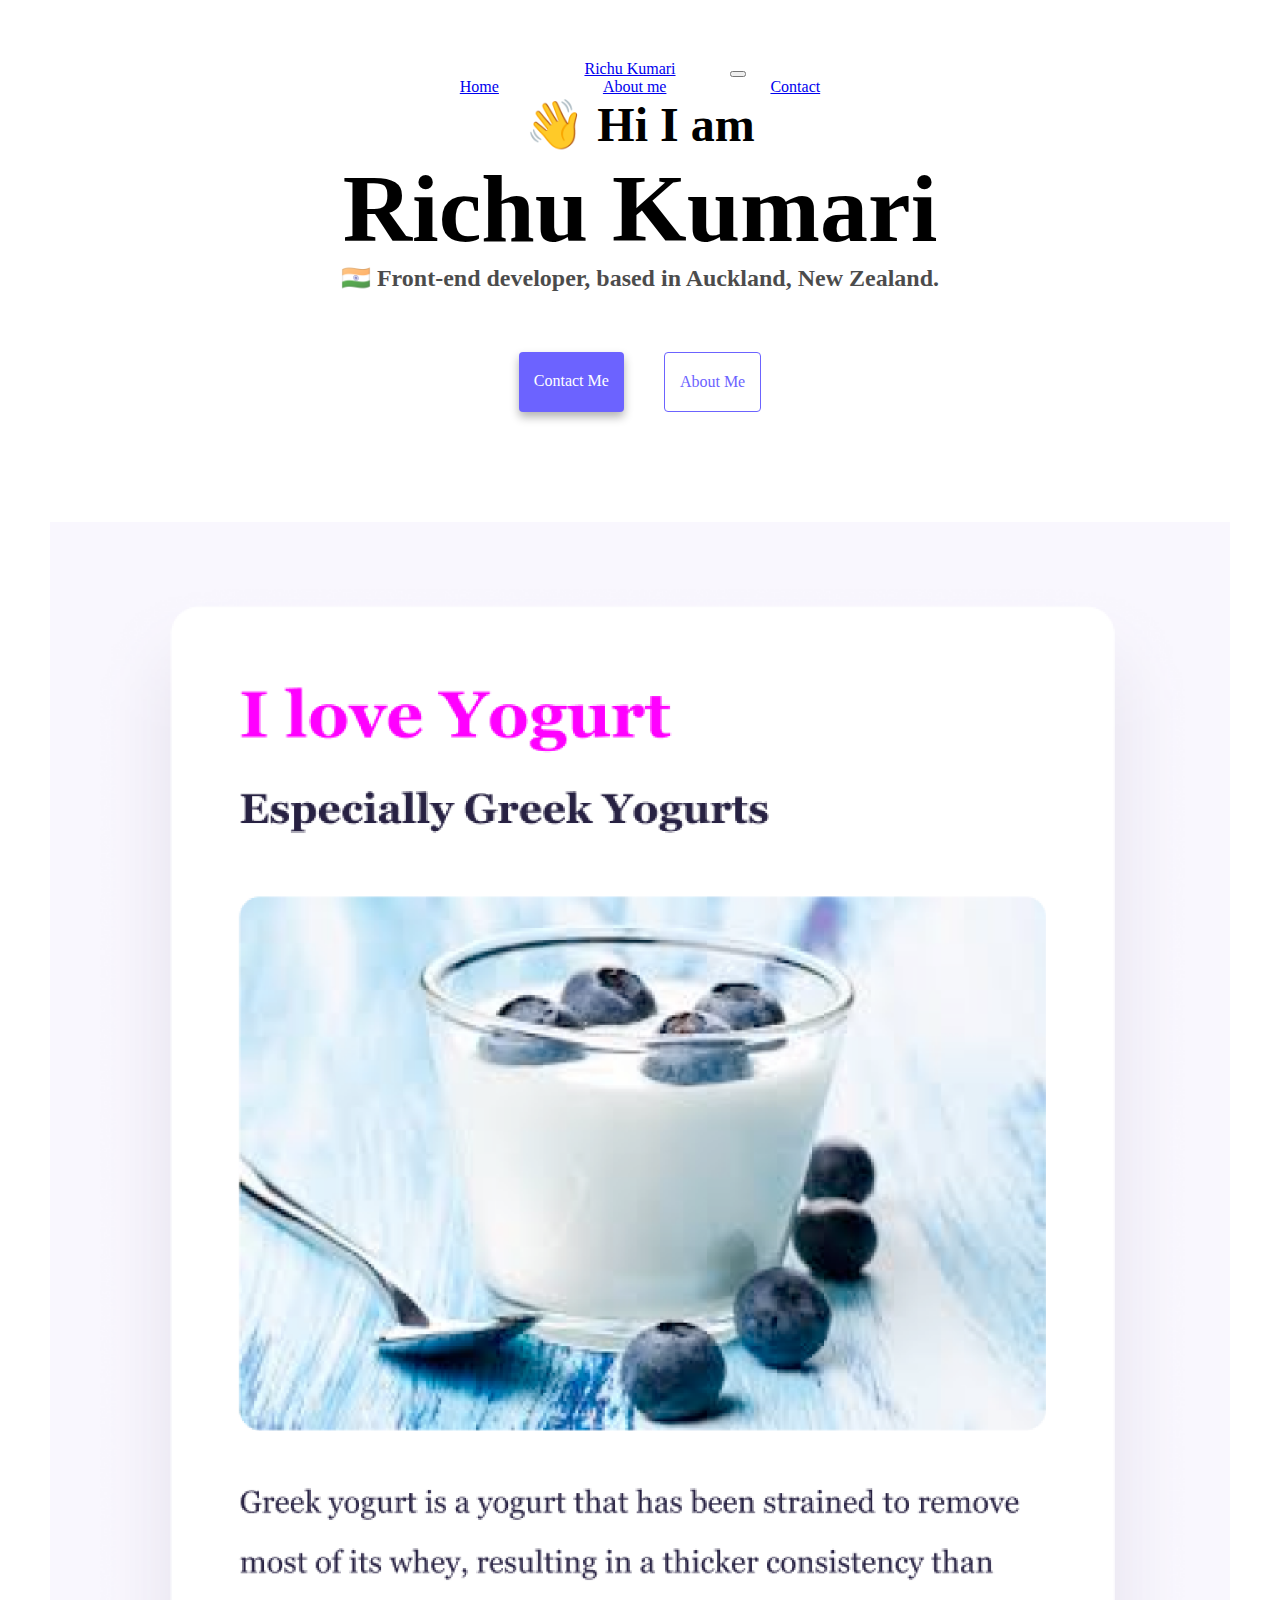
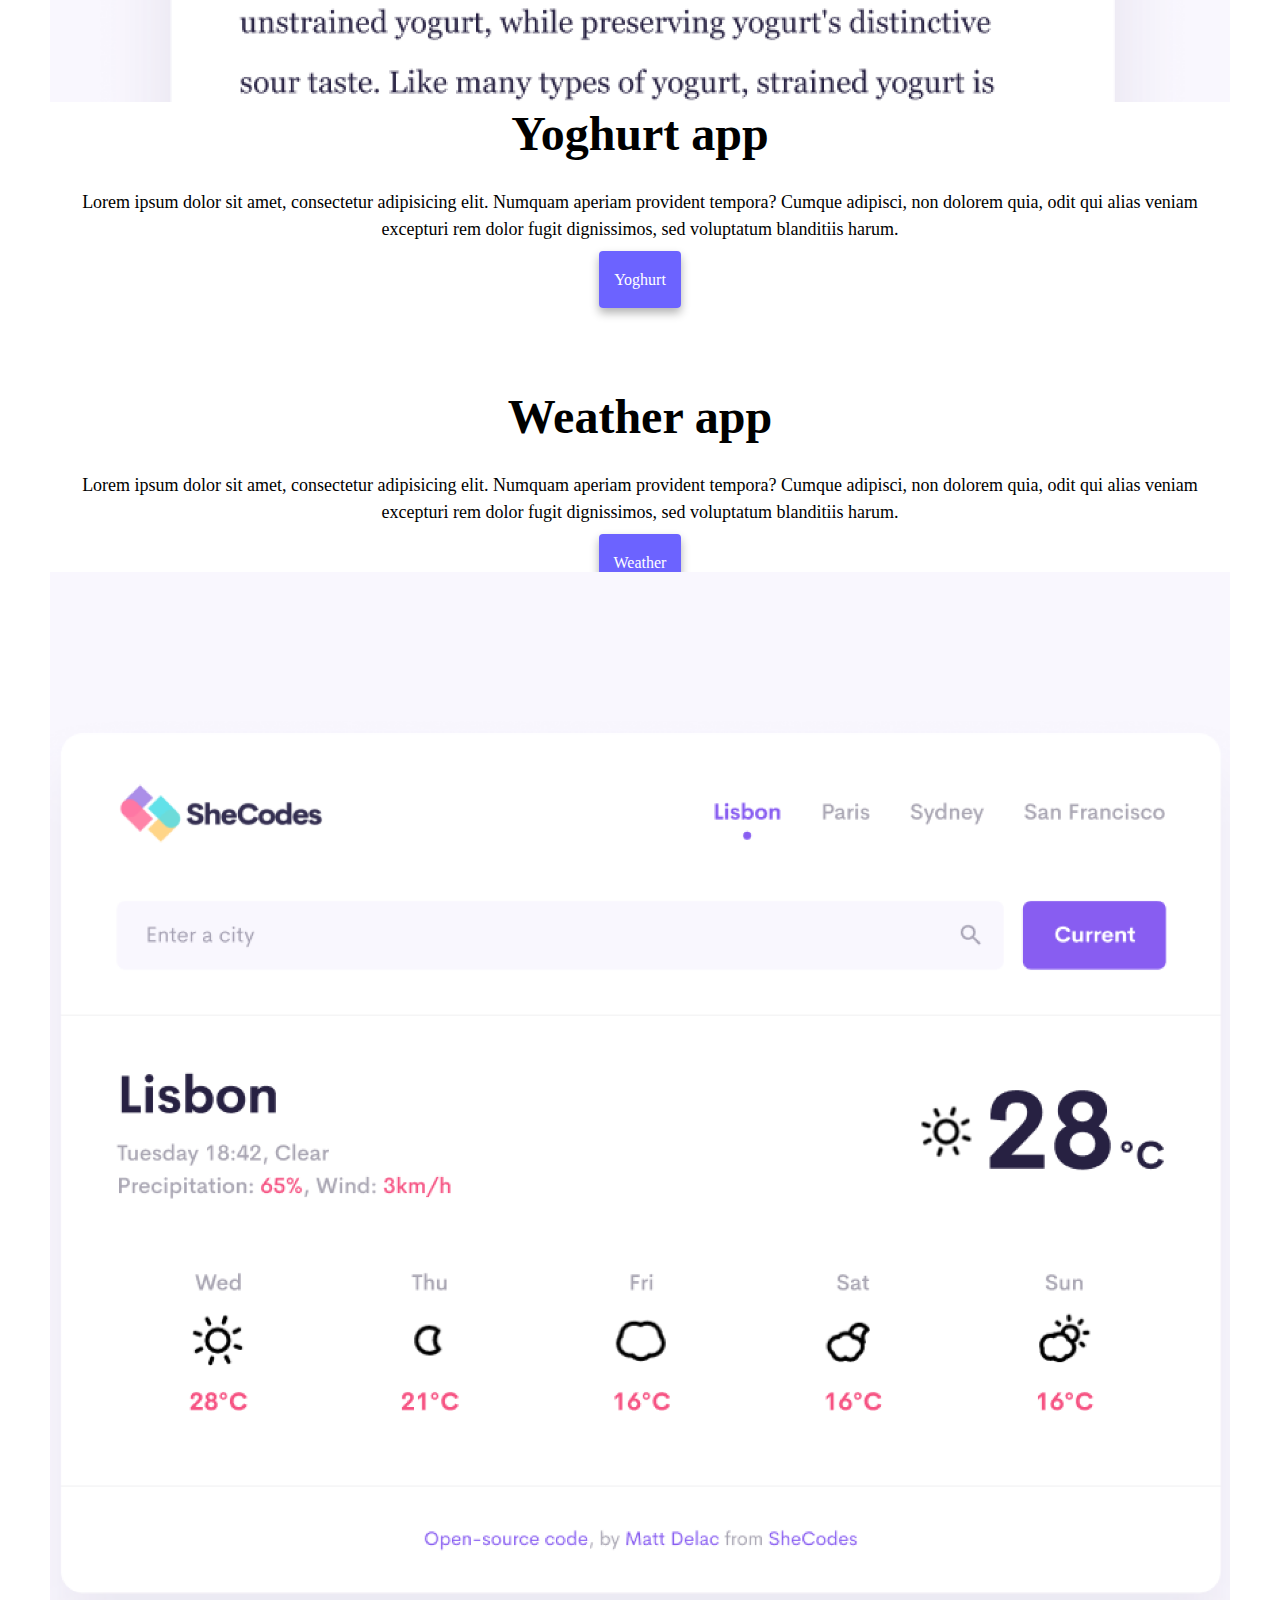
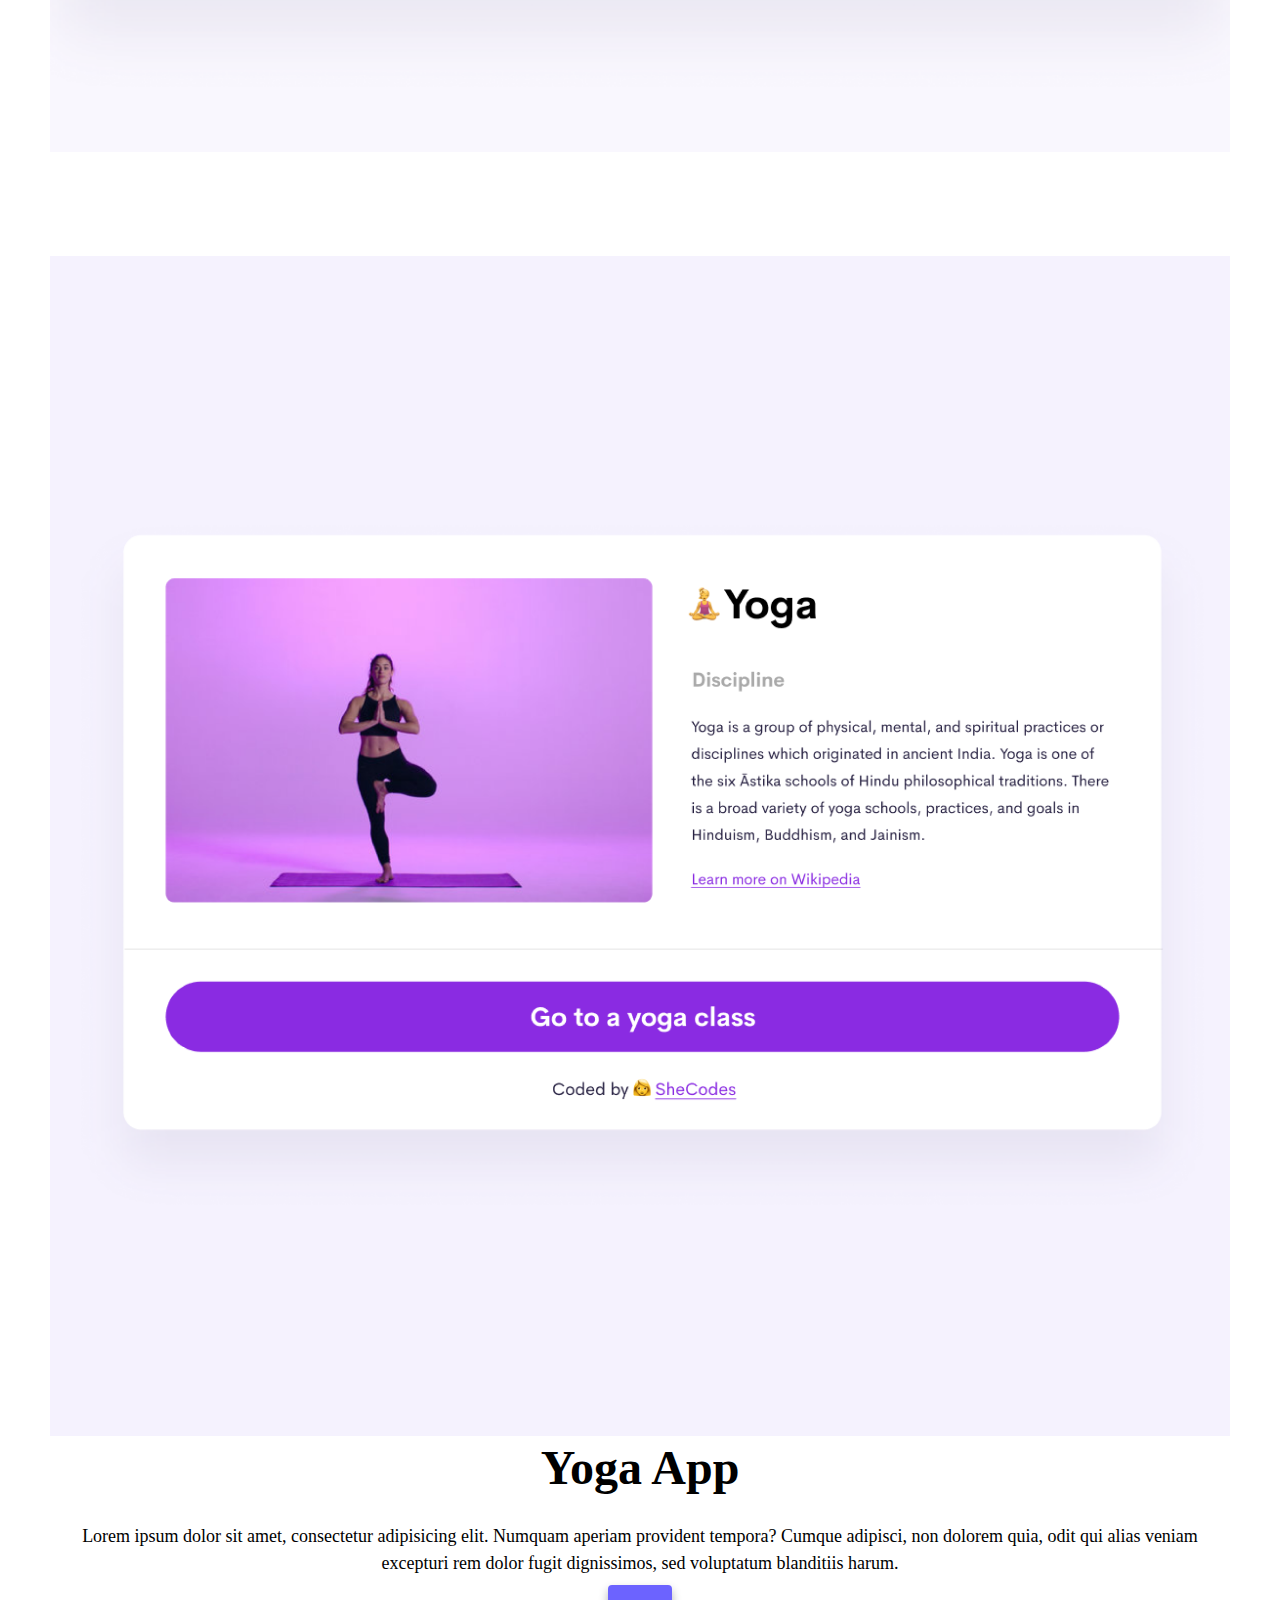
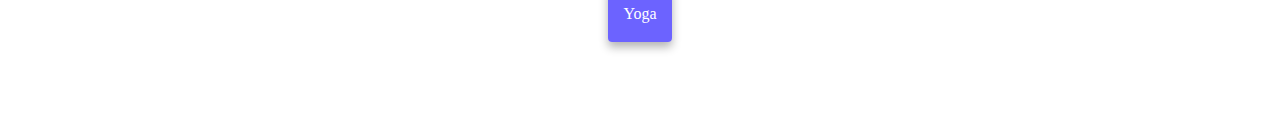
==== index.html @ f568b338 "Initial Commit" ====
<!DOCTYPE html>
<html lang="en">
  <head>
    <meta charset="UTF-8" />
    <meta http-equiv="X-UA-Compatible" content="IE=edge" />
    <meta name="viewport" content="width=device-width, initial-scale=1.0" />
    <title>Richu</title>
    <link rel="stylesheet" href="/css/style.css" />
    <link
      href="https://cdn.jsdelivr.net/npm/bootstrap@5.0.2/dist/css/bootstrap.min.css"
      rel="stylesheet"
      integrity="sha384-EVSTQN3/azprG1Anm3QDgpJLIm9Nao0Yz1ztcQTwFspd3yD65VohhpuuCOmLASjC"
      crossorigin="anonymous"
    />
    <script
      src="https://cdn.jsdelivr.net/npm/bootstrap@5.0.2/dist/js/bootstrap.bundle.min.js"
      integrity="sha384-MrcW6ZMFYlzcLA8Nl+NtUVF0sA7MsXsP1UyJoMp4YLEuNSfAP+JcXn/tWtIaxVXM"
      crossorigin="anonymous"
    ></script>
  </head>
  <body>
    <nav class="navbar navbar-colapse navbar-expand-lg navbar-light bg-light">
      <div class="container-fluid">
        <a class="navbar-brand" href="#">Richu Kumari</a>
        <button
          class="navbar-toggler"
          type="button"
          data-bs-toggle="collapse"
          data-bs-target="#navbarNavAltMarkup"
          aria-controls="navbarNavAltMarkup"
          aria-expanded="false"
          aria-label="Toggle navigation"
        >
          <span class="navbar-toggler-icon"></span>
        </button>
        <div class="collapse navbar-collapse" id="navbarNavAltMarkup">
          <div class="navbar-nav">
            <a class="nav-link active" aria-current="page" href="index.html"
              >Home</a
            >
            <a class="nav-link" href="about.html">About me</a>
            <a class="nav-link" href="about.html#contact">Contact</a>
          </div>
        </div>
      </div>
    </nav>

    <h2 >👋 Hi I am</h2>
    <h1>Richu Kumari</h1>
    <h3>
      🇮🇳 Front-end developer, based in Auckland, New Zealand.
    </h3>
    <div class="navigation-links">
      <a href="about.html#contact" class="contact-link">Contact me</a>
      <a href="about.html" class="about-link">About me</a>
    </div>
    
      <div class="navigation-links">
          <div class="container">
        <div class="row">
          <div class="col-6">
            <img
              src="images/yogurt.png"
              class="img-fluid rounded shadow-sm p-2"
            />
          </div>
          <div class="col-6">
              <h2 class="mb-3">Yoghurt app</h2>
            <p>
              Lorem ipsum dolor sit amet, consectetur adipisicing elit. Numquam
              aperiam provident tempora? Cumque adipisci, non dolorem quia, odit
              qui alias veniam excepturi rem dolor fugit dignissimos, sed
              voluptatum blanditiis harum.
            </p>
            <a
              href="https://s3.amazonaws.com/shecodesio-production/challenge_submissions/files/000/181/705/original/yoghurt.html?1608095845"
              class="contact-link"
              >Yoghurt
            </a>
          </div>
        </div>
        <div class="row">
          <div class="col-6">
              <h2 class="mb-3">Weather app</h2>
            <p>
              Lorem ipsum dolor sit amet, consectetur adipisicing elit. Numquam
              aperiam provident tempora? Cumque adipisci, non dolorem quia, odit
              qui alias veniam excepturi rem dolor fugit dignissimos, sed
              voluptatum blanditiis harum.
            </p>
            <a
              href="https://eager-ardinghelli-cf30e8.netlify.app"
              class="contact-link"
              >Weather</a
            >
          </div>
          <div class="col-6">
              <img
              src="images/weather.png"
              class="img-fluid rounded shadow-sm p-2"
            />
          </div>
            
          </div>
          <div class="row">
              <div class="col-6">
                <img
                  src="images/yoga.png"
                  class="img-fluid rounded shadow-sm p-2"
                />
              </div>
              <div class="col-6">
                  <h2 class="mb-3">Yoga App</h2>
                <p>
                  Lorem ipsum dolor sit amet, consectetur adipisicing elit. Numquam
                  aperiam provident tempora? Cumque adipisci, non dolorem quia, odit
                  qui alias veniam excepturi rem dolor fugit dignissimos, sed
                  voluptatum blanditiis harum.
                </p>
                <a
                  href="https://s3.amazonaws.com/shecodesio-production/challenge_submissions/files/000/181/705/original/yoghurt.html?1608095845"
                  class="contact-link"
                  >Yoga
                </a>
              </div>
            </div>
        </div>
      </div>
    </div>
  </body>
</html>
---- css/style.css ----
:root {
    --primary-color: #6c63ff;
    --secondary-color: #f5f2fe;
    --box-shadow: 0 5px 10px rgba(0, 0, 0, 0.3);
  }
  
  body {
    margin: 60px auto;
    width: 100%;
    text-align: center;
  }
  
  h1,
  h2,
  h3 {
    text-align: center;
    margin: 0;
  }
  
  h1 {
    font-size: 96px;
  }
  
  h2 {
    font-size: 48px;
  }
  
  h3 {
    font-size: 24px;
    opacity: 0.7;
  }
  
  p {
    padding: 10px;
  
    border-radius: 4px;
    font-size: 18px;
    line-height: 1.5;
    text-align: center;
  }
  a {
    padding: 50px;
  }
  
  .navigation-links {
    display: flex;
    margin-top: 40px;
    justify-content: center;
  }
  
  .navigation-links a {
    margin: 20px;
    border-radius: 4px;
    padding: 20px 15px;
    text-decoration: none;
    text-transform: capitalize;
  }
  
  .contact-link {
    background: var(--primary-color);
    box-shadow: var(--box-shadow);
    color: white;
  }
  
  .about-link {
    color: var(--primary-color);
    border: 1px solid var(--primary-color);
  }
  
  .homepage-link {
    color: var(--primary-color);
    text-align: center;
    display: block;
  }
  
  .about-paragraphs {
    display: flex;
    margin: 30px 0;
  }
  
  .about-paragraphs p {
    margin: 10px;
  }
  
  .email-link {
    display: flex;
    justify-content: center;
    color: var(--primary-color);
    font-size: 28px;
    text-decoration: none;
  }
  
  .email-link:hover {
    text-decoration: underline;
  }
  img {
    width: 100%;
    height: auto;
  }
  
  .navbar-collapse {
    flex-basis: 100%;
    flex-grow: 1;
    align-items: center;
  }
  .row {
    padding: 50px;
  }
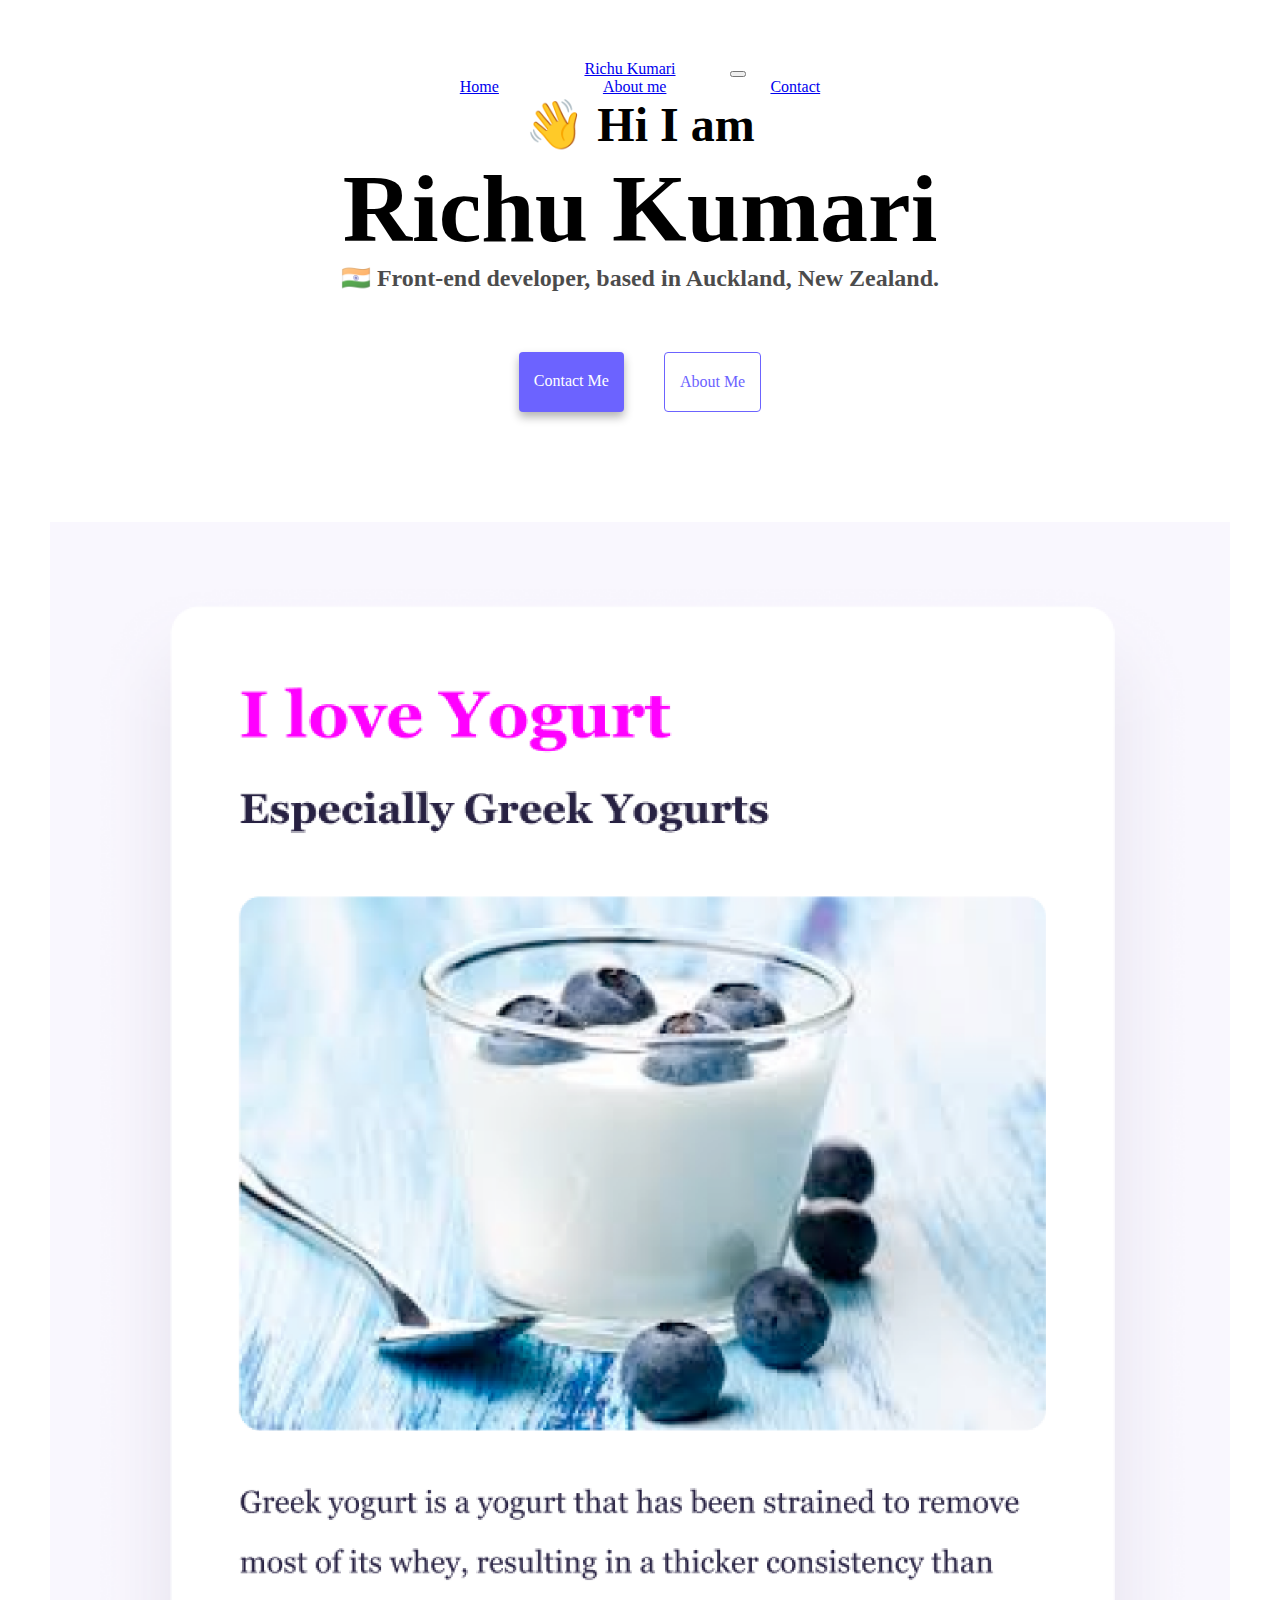
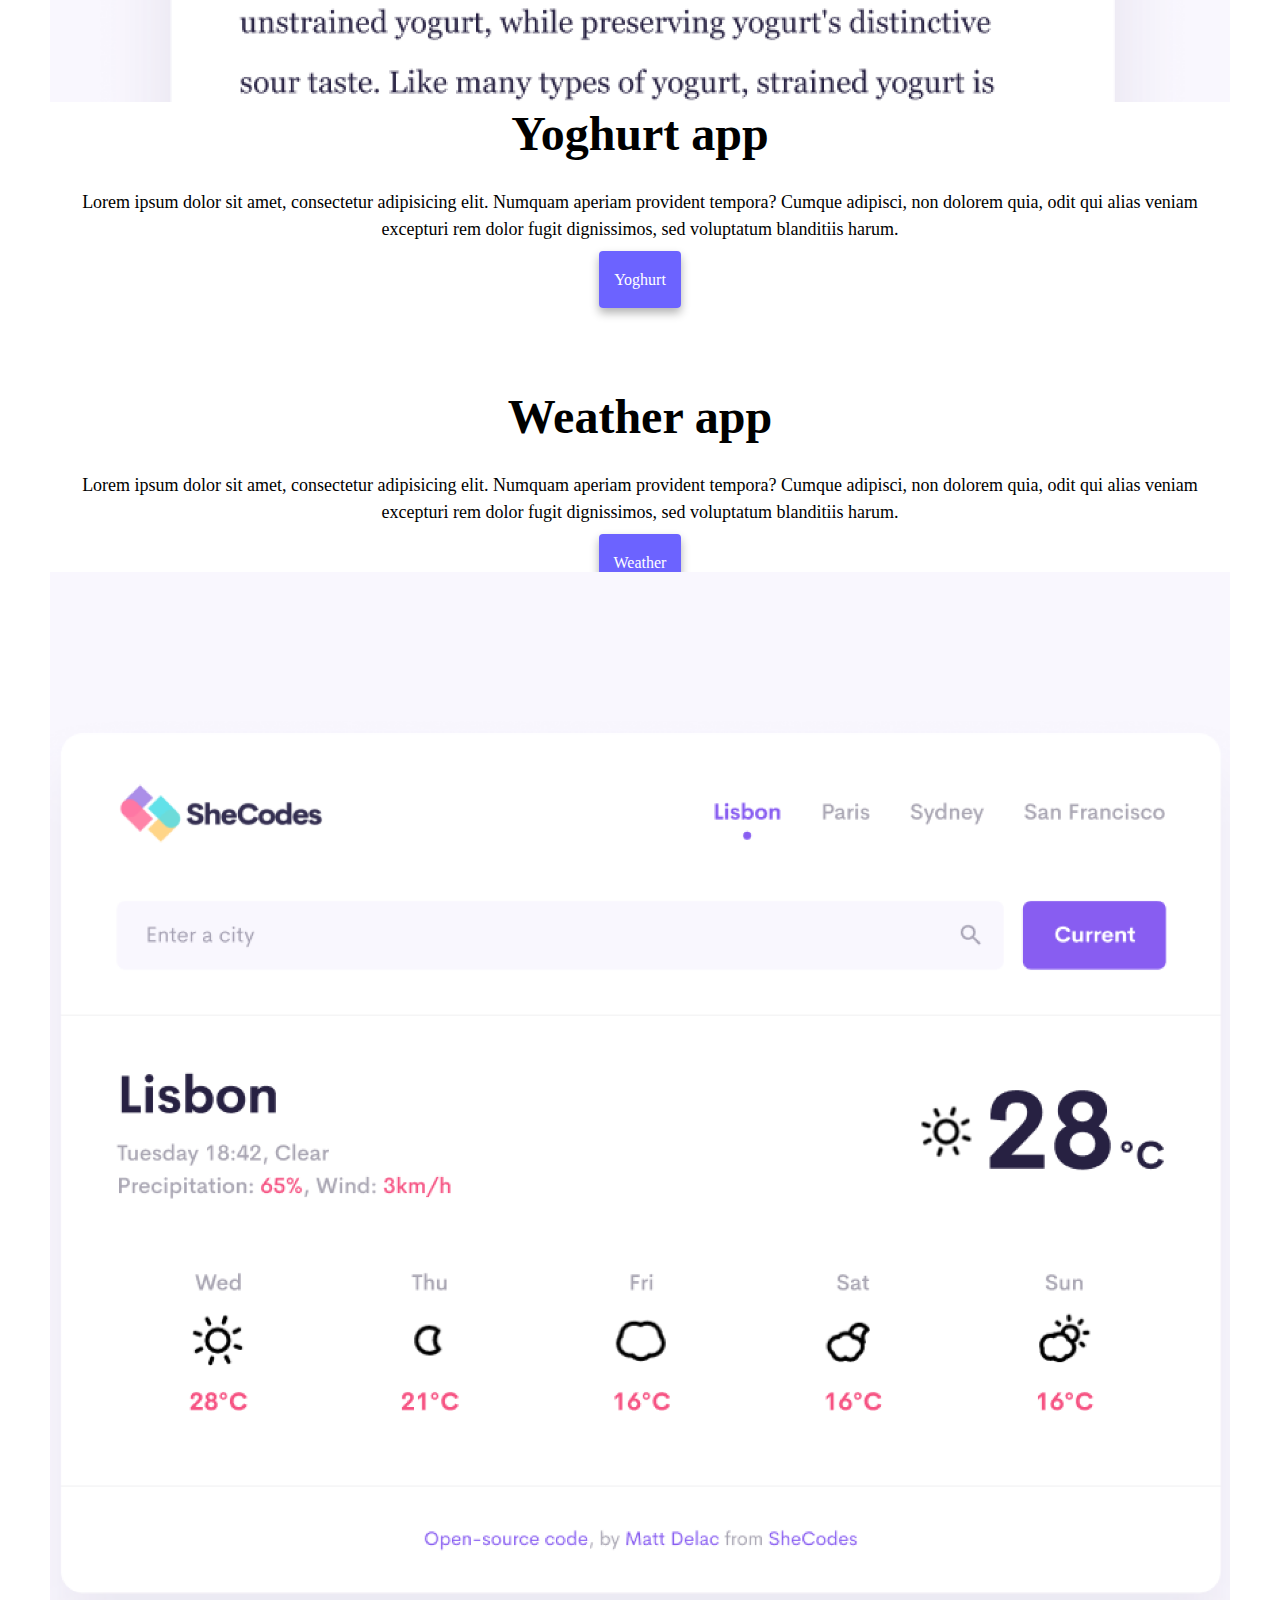
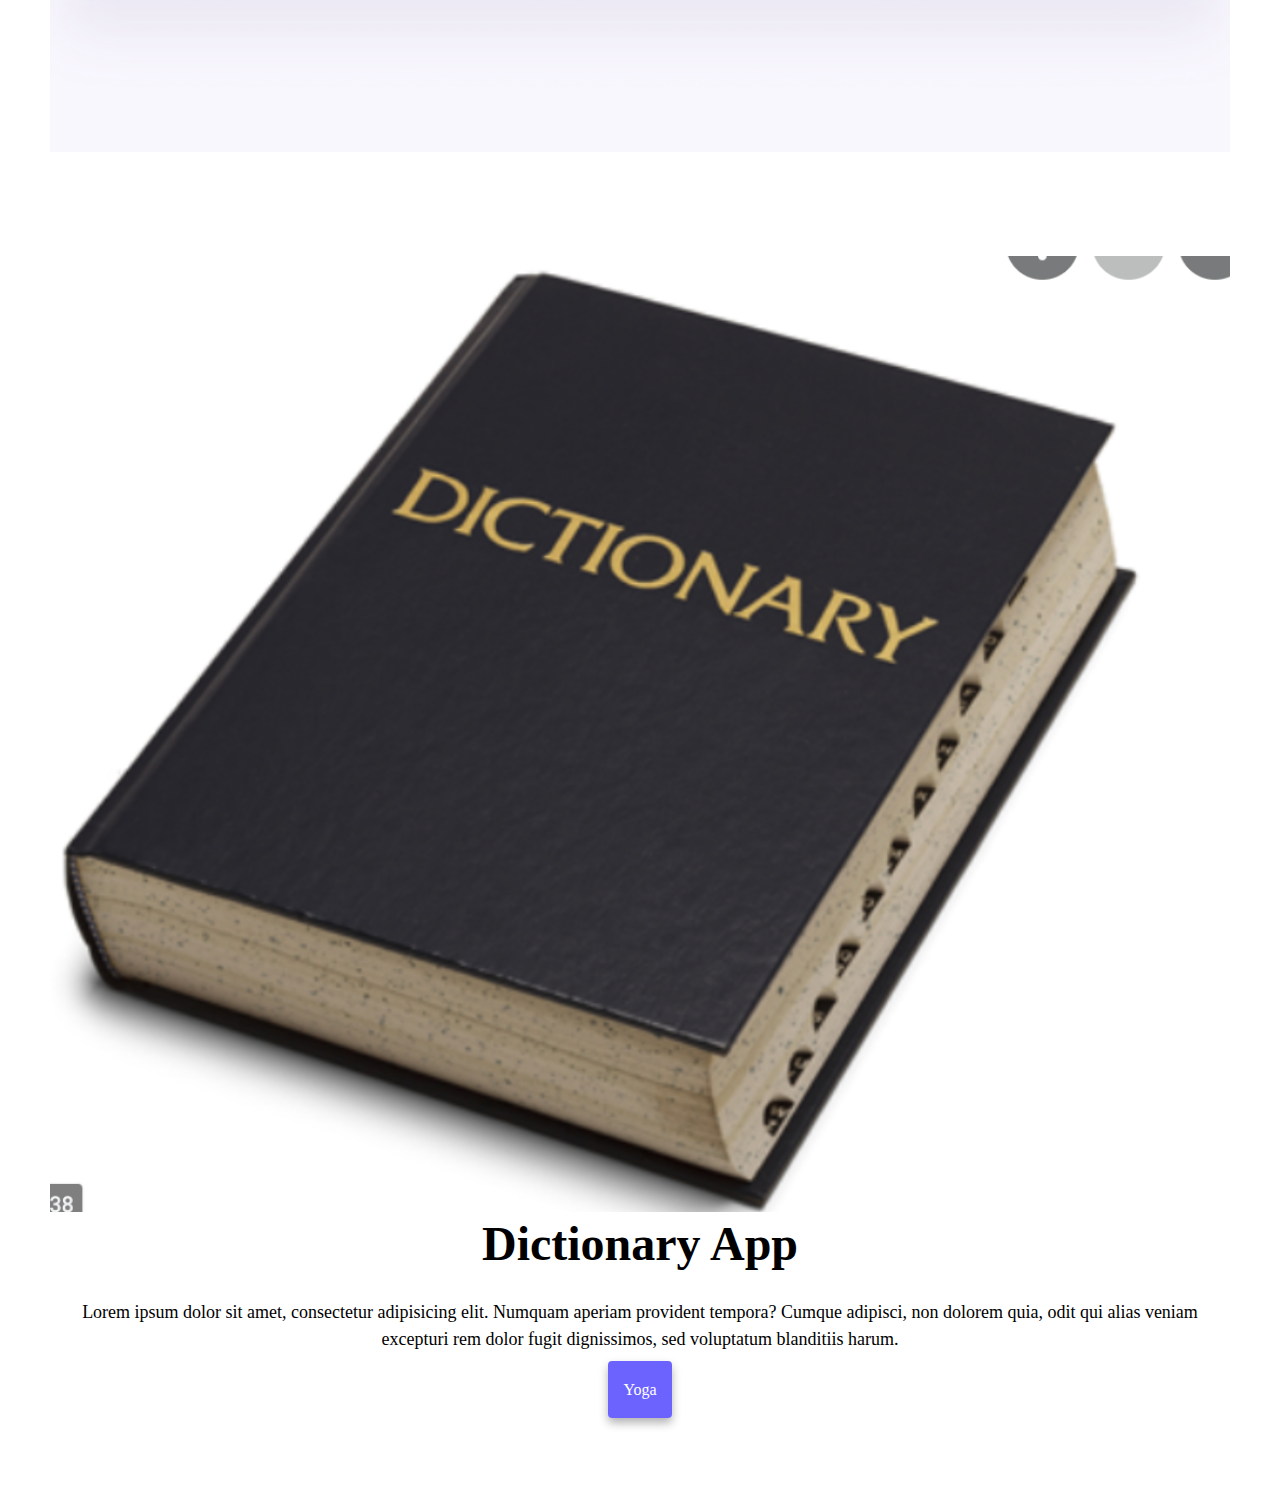
==== commit 7d079c15: "Update index.html" ====
--- a/index.html
+++ b/index.html
@@ -2,9 +2,11 @@
 <html lang="en">
   <head>
     <meta charset="UTF-8" />
+
     <meta http-equiv="X-UA-Compatible" content="IE=edge" />
     <meta name="viewport" content="width=device-width, initial-scale=1.0" />
-    <title>Richu</title>
+    <title><Richu-FrontEndDeveloper></Richu-FrontEndDeveloper></title>
+    <meta name="description"  content="This website will showcase my journey as a front end developer." />
     <link rel="stylesheet" href="/css/style.css" />
     <link
       href="https://cdn.jsdelivr.net/npm/bootstrap@5.0.2/dist/css/bootstrap.min.css"
@@ -51,7 +53,7 @@
       🇮🇳 Front-end developer, based in Auckland, New Zealand.
     </h3>
     <div class="navigation-links">
-      <a href="about.html#contact" class="contact-link">Contact me</a>
+      <a href="about.html#contact" class="contact-link" alt="Contact info">Contact me</a>
       <a href="about.html" class="about-link">About me</a>
     </div>
     
@@ -74,7 +76,7 @@
             </p>
             <a
               href="https://s3.amazonaws.com/shecodesio-production/challenge_submissions/files/000/181/705/original/yoghurt.html?1608095845"
-              class="contact-link"
+              class="contact-link" alt="My yoghurt app"
               >Yoghurt
             </a>
           </div>
@@ -90,7 +92,7 @@
             </p>
             <a
               href="https://eager-ardinghelli-cf30e8.netlify.app"
-              class="contact-link"
+              class="contact-link" alt="My weather app"
               >Weather</a
             >
           </div>
@@ -105,12 +107,12 @@
           <div class="row">
               <div class="col-6">
                 <img
-                  src="images/yoga.png"
+                  src="images/dictionary.png"
                   class="img-fluid rounded shadow-sm p-2"
                 />
               </div>
               <div class="col-6">
-                  <h2 class="mb-3">Yoga App</h2>
+                  <h2 class="mb-3">Dictionary App</h2>
                 <p>
                   Lorem ipsum dolor sit amet, consectetur adipisicing elit. Numquam
                   aperiam provident tempora? Cumque adipisci, non dolorem quia, odit
@@ -118,8 +120,8 @@
                   voluptatum blanditiis harum.
                 </p>
                 <a
-                  href="https://s3.amazonaws.com/shecodesio-production/challenge_submissions/files/000/181/705/original/yoghurt.html?1608095845"
-                  class="contact-link"
+                  href="https://cocky-mcnulty-b55c98.netlify.app"
+                  class="contact-link" alt="My Dictionary app"
                   >Yoga
                 </a>
               </div>
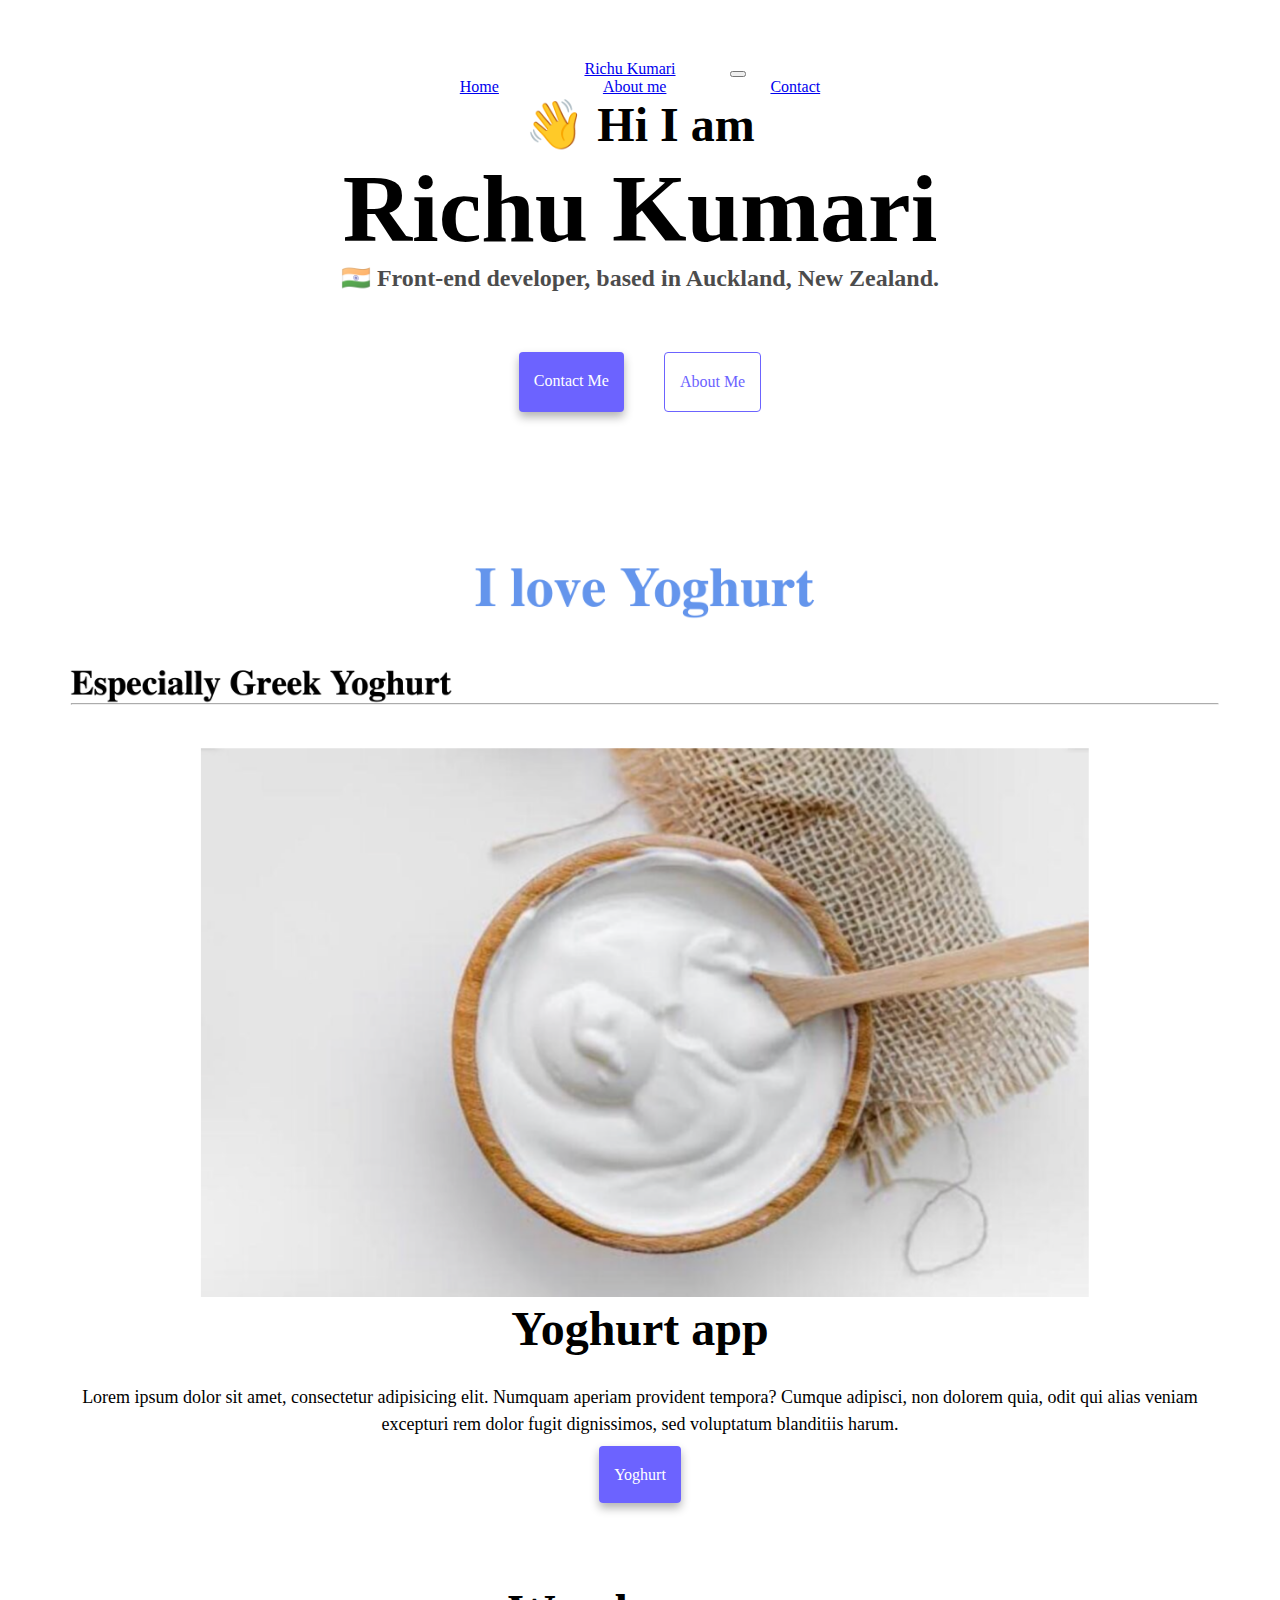
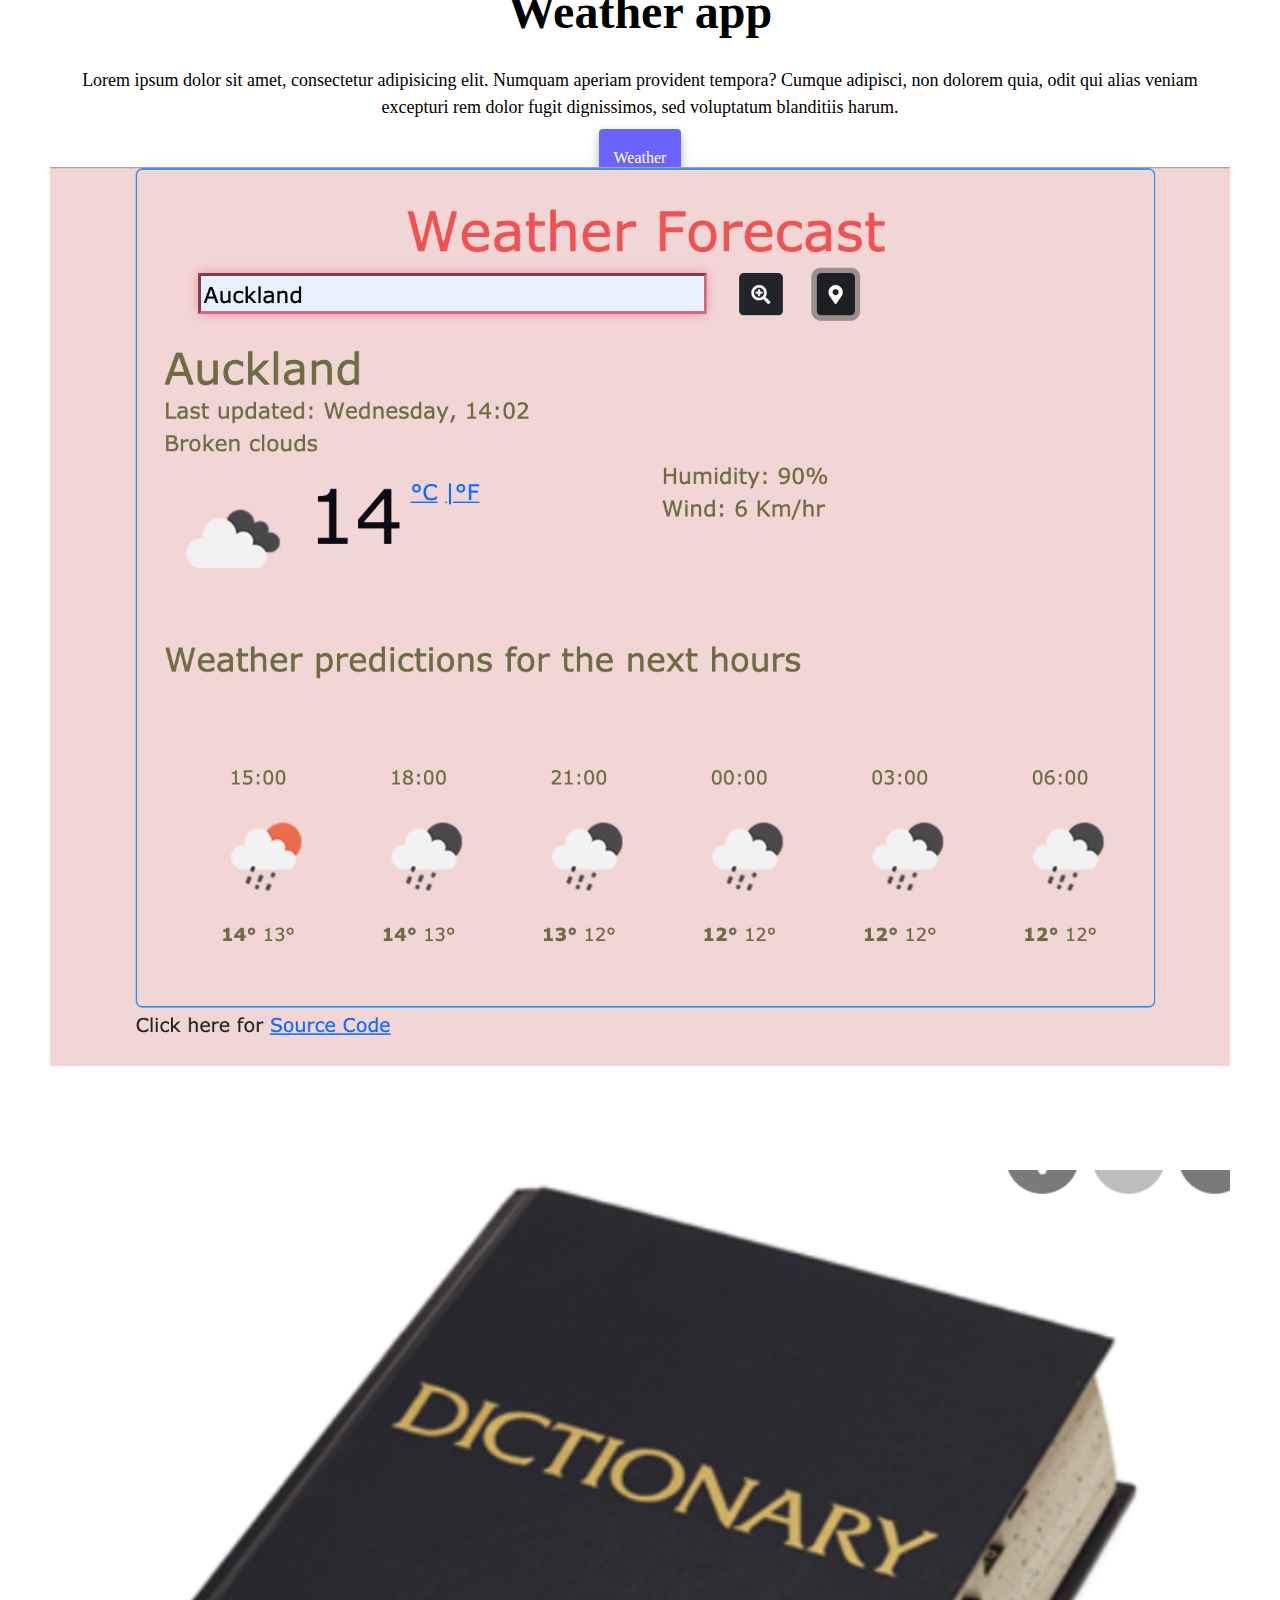
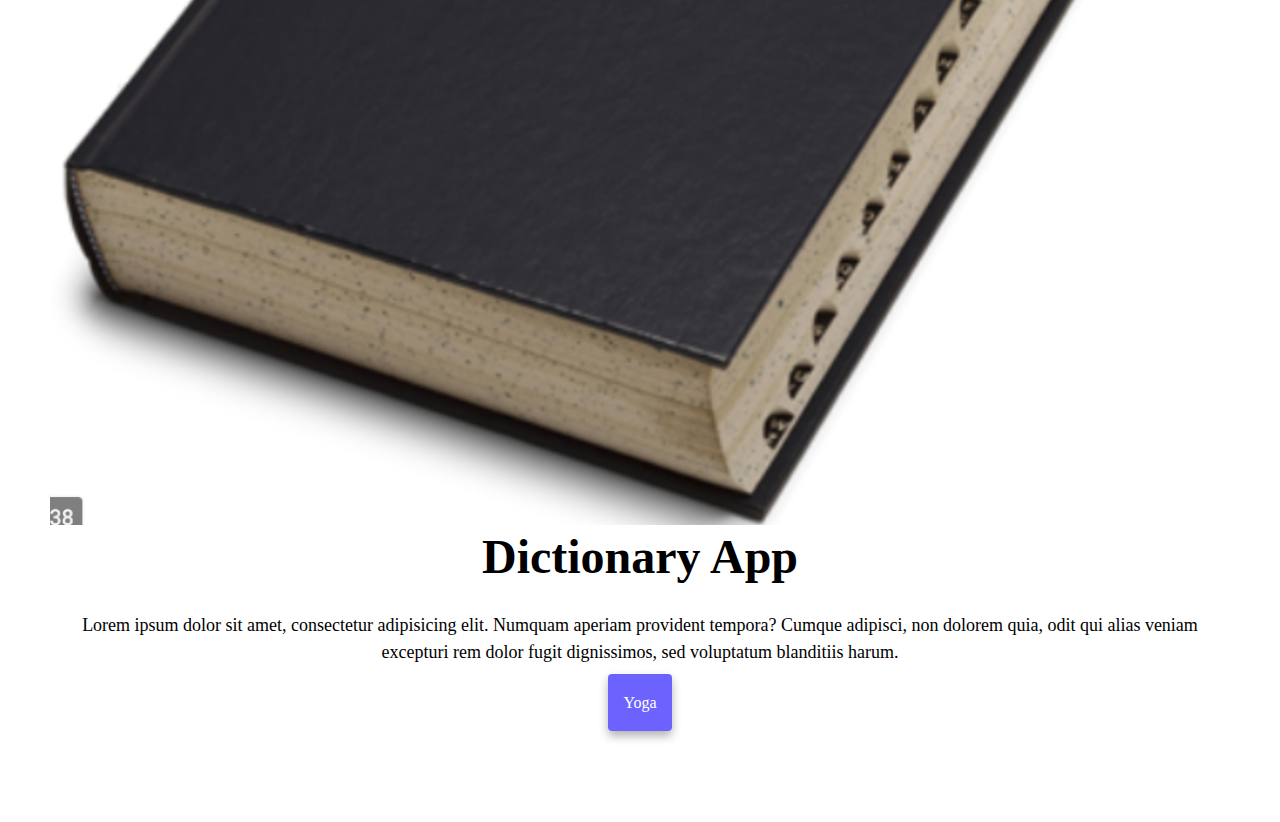
==== commit f6c1e189: "added Application links" ====
--- a/index.html
+++ b/index.html
@@ -62,7 +62,7 @@
         <div class="row">
           <div class="col-6">
             <img
-              src="images/yogurt.png"
+              src="images/yoghurtapp.png"
               class="img-fluid rounded shadow-sm p-2"
             />
           </div>
@@ -98,7 +98,7 @@
           </div>
           <div class="col-6">
               <img
-              src="images/weather.png"
+              src="images/Weather App.png"
               class="img-fluid rounded shadow-sm p-2"
             />
           </div>
